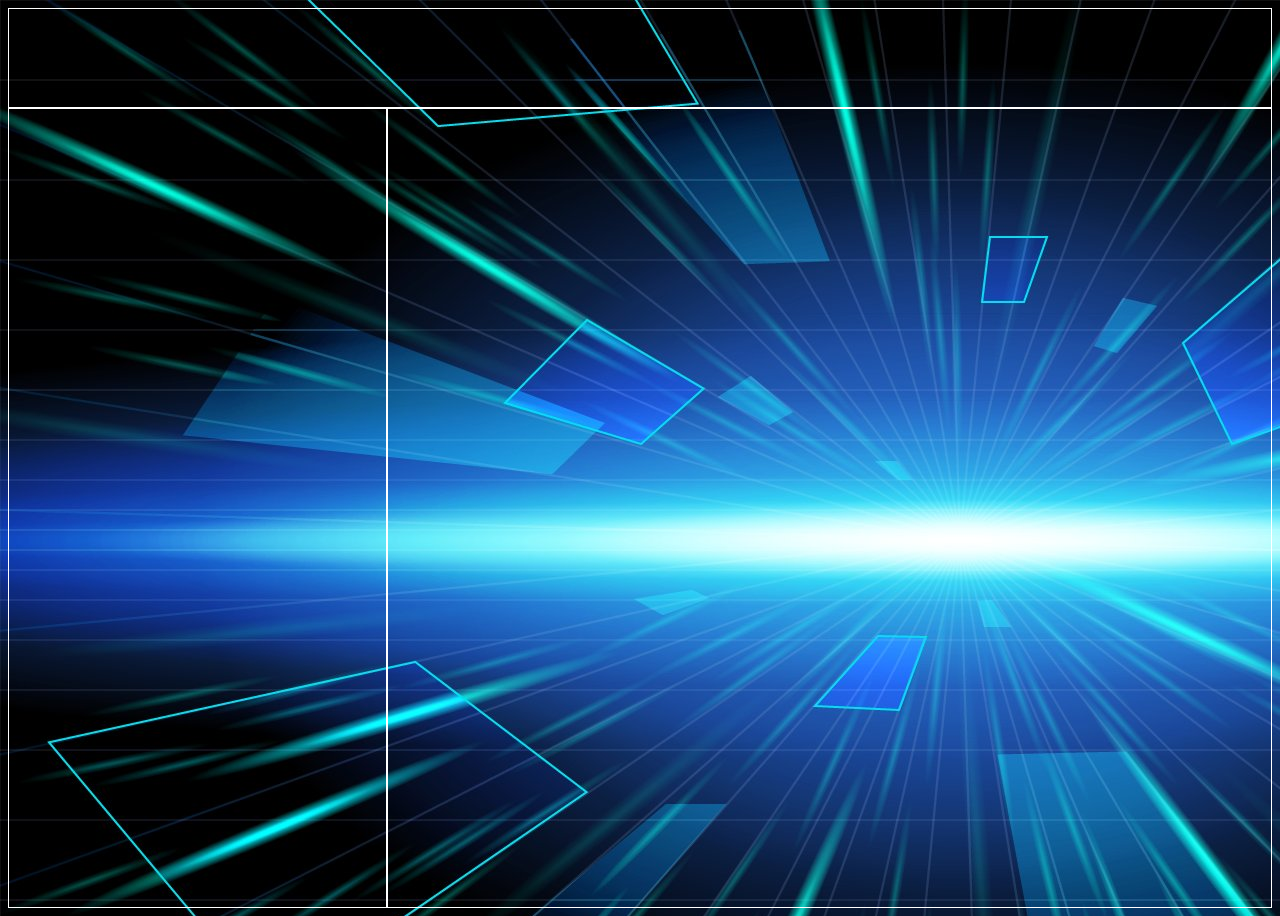
==== deck.html @ 3ae4e7d3 "Refatoração estrutural e estilização do layout" ====
<!DOCTYPE html>
<html lang="pt-br">
<head>
    <meta charset="UTF-8">
    <meta name="viewport" content="width=device-width, initial-scale=1.0">
    <title>Yu-gi-oh!</title>
    <link rel="stylesheet" href="styleDeck/deckBody.css">
</head>
    <body class="body-deck">
        <nav class="container-nav">

        </nav>

        <aside class="container-aside">

        </aside>

        <main class="container-main">
            <div class="container-deck">

            </div>

            <div class="container-extradeck">

            </div>    
        </main>
    </body>
</html>
---- styleDeck/deckBody.css ----
:root{
    --font: "Roboto";
    --cor-fundo: #111111;
    --cor-container: rgba(0,0,0 , .6);
    --cor-container-2: #1E3E62;
    --cor-hover:#FF6500;
    --cor-letras: #fff;
}

.body-deck{
    display: grid;
    grid-template-rows:100px calc(100vh - 100px);
    grid-template-columns:30% 70%;
    grid-template-areas: 
    "nav nav"
    "aside main"
    ;

    background-image: url(../img/fundoBack.jpg);
    height: 100vh;
    color: var(--cor-letras);
    font-family: var(--font);
    font-size: 1rem;
    font-weight: 400;
}

.container-nav{
    border: 1px solid var(--cor-letras);
    grid-area: nav;
}

.container-aside{
    grid-area: aside;
    border: 1px solid var(--cor-letras);
}

.container-main{
    grid-area: main;
    border: 1px solid var(--cor-letras);
}
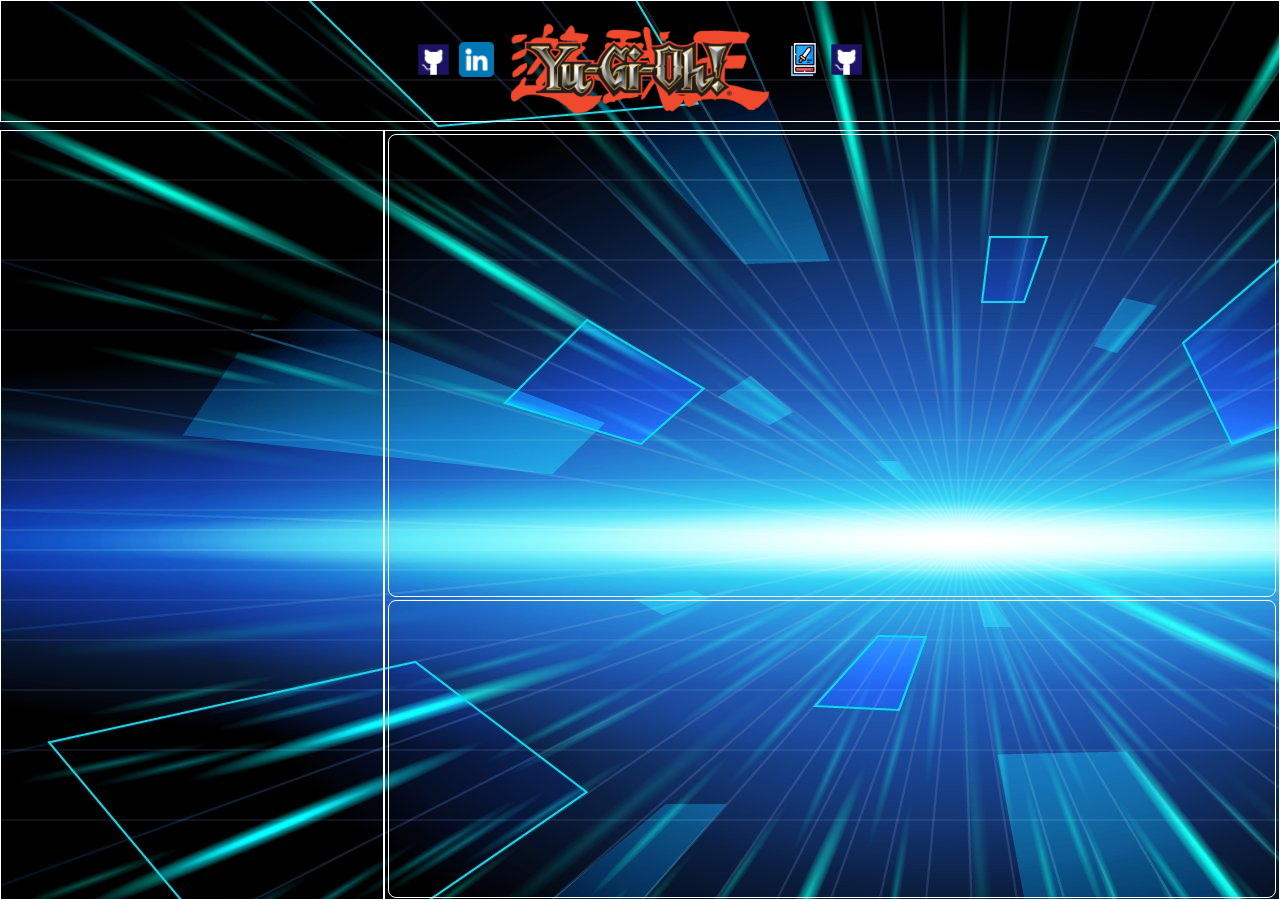
==== commit 81caa59a: "Atualização de layout e funcionalidades no projeto Yu-Gi-Oh!" ====
--- a/deck.html
+++ b/deck.html
@@ -4,19 +4,65 @@
     <meta charset="UTF-8">
     <meta name="viewport" content="width=device-width, initial-scale=1.0">
     <title>Yu-gi-oh!</title>
+    <link rel="stylesheet" href="./style/reset.css">
+    <link rel="stylesheet" href="./style/nav.css">
+    <link rel="stylesheet" href="./style/asideEsquerdo.css">
+    <link rel="stylesheet" href="./style/main.css">
+    <link rel="stylesheet" href="./style/">
     <link rel="stylesheet" href="styleDeck/deckBody.css">
+    <link rel="stylesheet" href="./styleDeck/containerDeck.css">
 </head>
     <body class="body-deck">
         <nav class="container-nav">
-
+            <ul class="ul-links">
+           
+                <li class="links-item">
+                     <a href="https://github.com/joaoviccardoso" class="link">
+                         <img src="./img/github.png" alt="github" class="img-link">
+                     </a>
+                </li>
+     
+                <li class="links-item">
+                     <a href="https://www.linkedin.com/in/jo%C3%A3o-victor-da-silva-cardoso-b66315248/" class="link">
+                         <img src="./img/linkedin.png" alt="linkedin" class="img-link">
+                     </a>
+                </li>
+                
+             </ul>
+     
+             <div>
+                 <a href="index.html" class="link-titulo">
+                     <img src="./img/yugioh logo.png" alt="logo do yugioh" width="260" class="logoDaPagina">
+                 </a>
+             </div>
+     
+             <ul class="ul-links">
+     
+                <li class="links-item">
+                     <a href="deck.html" class="link">
+                         <img src="./img/jogos-de-cartas.png" alt="Seu deck" class="img-link">
+                     </a>
+                </li>
+                
+                <li class="links-item">
+                     <a href="https://github.com/joaoviccardoso" class="link">
+                         <img src="./img/github.png" alt="github" class="img-link">
+                     </a>
+                </li>
+                
+             </ul>
         </nav>
 
-        <aside class="container-aside">
+        <aside class="aside-esquerda">
+            <section class="container-aside-esquerdo">
 
+            </section>
         </aside>
 
         <main class="container-main">
             <div class="container-deck">
+            
+            </div>
 
             </div>
 
@@ -24,5 +70,11 @@
 
             </div>    
         </main>
+       
+        <script src="https://cdn.jsdelivr.net/npm/bootstrap@5.3.3/dist/js/bootstrap.bundle.min.js" integrity="sha384-YvpcrYf0tY3lHB60NNkmXc5s9fDVZLESaAA55NDzOxhy9GkcIdslK1eN7N6jIeHz" crossorigin="anonymous"></script>
+        <script src="./JS/api.js"></script>
+        <script src="./JS/filtrar.js"></script>
+        <script src="./JS/criarElementos.js"></script>
+        <script src="./JS/adicionarCard.js"></script>
     </body>
 </html>--- a/style/nav.css
+++ b/style/nav.css
@@ -0,0 +1,34 @@
+.container-nav{
+    display: flex;
+    justify-content: center;
+    align-items: center;
+    gap: 1rem;
+    height: 120px;
+}
+
+.link-titulo{
+    margin-bottom: 2rem;
+}
+
+.ul-links{
+    display: flex;
+    gap: .5rem;
+    padding: 0;
+}
+
+.texto-link{
+    margin: 0;
+    font-size: 12px;
+}
+
+.img-link{
+    width: 35px;
+}
+
+.link{
+    color: var(--cor-letras);
+    font-size: 1rem;
+    font-weight: 400;
+    font-family: var( --font);
+    text-decoration: none;
+}
--- a/style/asideEsquerdo.css
+++ b/style/asideEsquerdo.css
@@ -0,0 +1,101 @@
+.aside-esquerda{
+    display: flex;
+    align-items: center;
+    justify-content: center;
+}
+
+.container-aside-esquerdo{
+    width: 80%;
+    height: auto;
+    background-color: var(--cor-container);
+    border-radius: 12px;
+}
+
+.container-info-esquerda{
+    display: flex;
+    flex-direction: column;
+    align-items: center;
+    justify-content: center;
+    height: 800px;
+    row-gap: 1rem;
+
+    margin: 1.5rem 1rem;
+}
+
+.container-aside-esquerdo-quadradro{
+    display: flex;
+    flex-direction: column;
+    justify-content: start;
+    align-items: center;
+    gap: 1rem;
+    width: 100%;
+    height: 700px;
+    background-color: var(--cor-container);
+    border-radius: 12px;
+}
+
+.saberMais{
+    text-decoration: none;
+    color: var(--cor-letras);
+}
+
+.texto-asideEsquerto{
+    margin: 0 2rem;
+}
+
+.ul-informacao-item{
+    display: flex;
+    justify-content: space-around;
+    align-items: center;
+    height: 50px;
+    margin-bottom: 3rem;
+
+    background-color: var(--cor-container-2);
+    border-radius: 8px;
+    color: var(--cor-letras);
+}   
+
+.conteiner-descricao-carta{
+    height: 180px;
+    padding: 1rem;
+
+    color: var(--cor-letras);
+    background-color: var(--cor-container-2);
+    border-radius: 8px; 
+    overflow-y: scroll;
+}
+
+.container_infomacao{
+    display: flex;
+    align-items: center;
+}
+
+.informacao{
+    font-size: 1.3rem;
+    font-weight: 500;
+    margin :0 0 0 5px;
+}
+
+.img-icones{
+    width: 25px;
+}
+
+.img-info{
+    width: 300px;
+}
+
+.container-btn-fechar{
+    width: 100%;
+    display: flex;
+    justify-content: space-between;
+    align-items: center;
+}
+
+.btn-fechar-janela{
+    background: none;
+    border: none;
+}
+
+.icone-fechar-janela{
+    width: 50px;
+}--- a/style/main.css
+++ b/style/main.css
@@ -0,0 +1,21 @@
+.container-card{
+    height: calc(100vh - 150px);
+    display: flex;
+    justify-content: space-around;
+    align-items: center;
+    row-gap: 1rem;
+    flex-wrap: wrap;
+
+    margin-top: 1rem;
+    overflow-y: scroll;
+}
+
+.card{
+    width: 180px;
+    cursor: pointer;
+}
+
+.card:active{
+    transform: scale(0.95);
+    border: 2px solid var(--cor-hover); 
+}
--- a/styleDeck/deckBody.css
+++ b/styleDeck/deckBody.css
@@ -9,7 +9,7 @@
 
 .body-deck{
     display: grid;
-    grid-template-rows:100px calc(100vh - 100px);
+    grid-template-rows:130px calc(100vh - 130px);
     grid-template-columns:30% 70%;
     grid-template-areas: 
     "nav nav"
@@ -29,7 +29,7 @@
     grid-area: nav;
 }
 
-.container-aside{
+.aside-esquerda{
     grid-area: aside;
     border: 1px solid var(--cor-letras);
 }
--- a/styleDeck/containerDeck.css
+++ b/styleDeck/containerDeck.css
@@ -0,0 +1,16 @@
+/*parte do container deck*/
+.container-deck{
+    border: 1px solid var(--cor-letras);
+    border-radius: 8px;
+    height: 60%;
+    margin: .2rem;
+}
+
+.container-extradeck{
+    border: 1px solid var(--cor-letras);
+    border-radius: 8px;
+    height: 38.5%;
+    margin: .2rem;
+}
+
+/*parte do container extradeck*/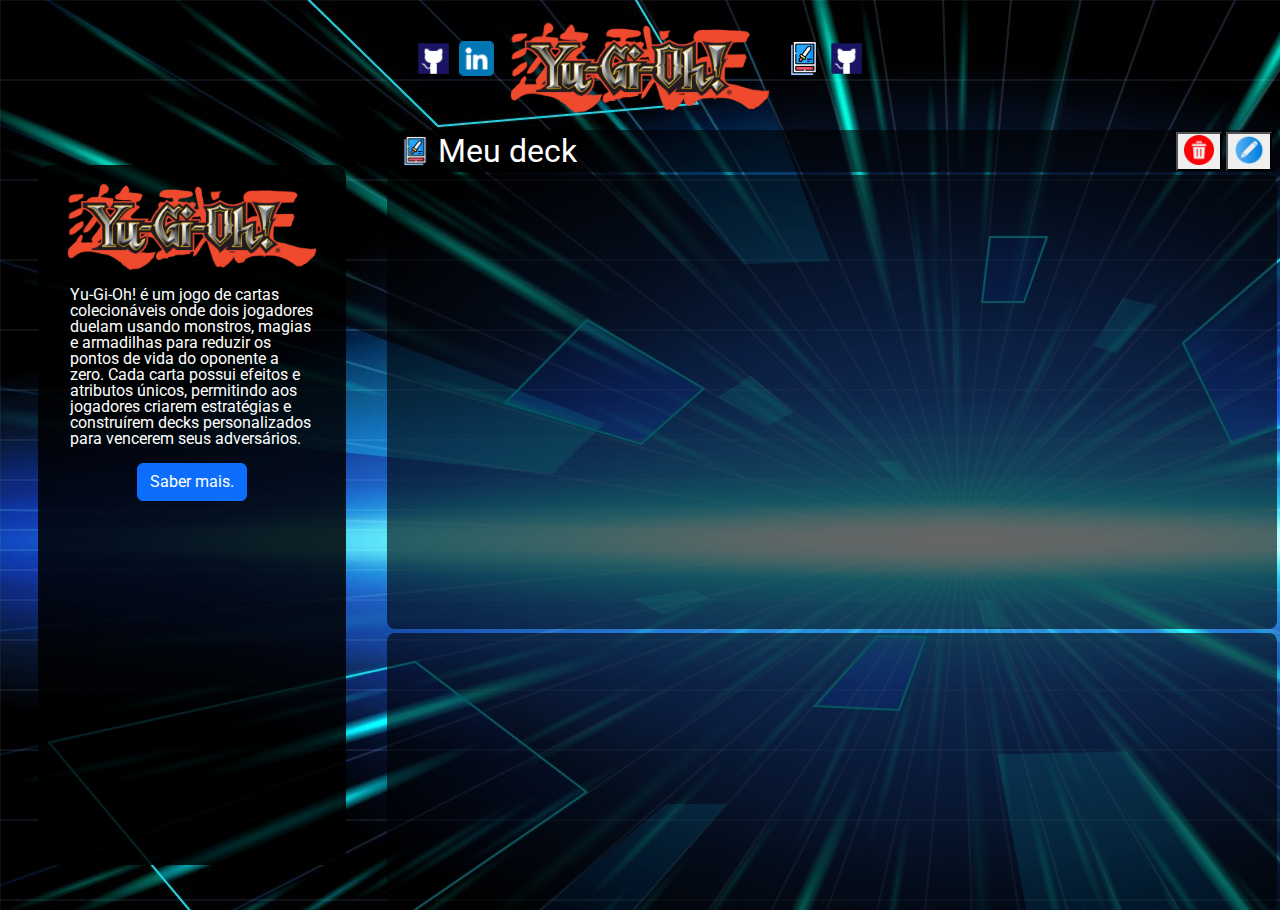
==== commit c426a0f2: "feat: melhorar estrutura do HTML e adicionar funcionalidades ao deck" ====
--- a/deck.html
+++ b/deck.html
@@ -4,11 +4,14 @@
     <meta charset="UTF-8">
     <meta name="viewport" content="width=device-width, initial-scale=1.0">
     <title>Yu-gi-oh!</title>
+    <link rel="preconnect" href="https://fonts.googleapis.com">
+    <link rel="preconnect" href="https://fonts.gstatic.com" crossorigin>
+    <link href="https://fonts.googleapis.com/css2?family=Roboto:ital,wght@0,100;0,300;0,400;0,500;0,700;0,900;1,100;1,300;1,400;1,500;1,700;1,900&display=swap" rel="stylesheet">
+    <link href="https://cdn.jsdelivr.net/npm/bootstrap@5.3.3/dist/css/bootstrap.min.css" rel="stylesheet" integrity="sha384-QWTKZyjpPEjISv5WaRU9OFeRpok6YctnYmDr5pNlyT2bRjXh0JMhjY6hW+ALEwIH" crossorigin="anonymous">
     <link rel="stylesheet" href="./style/reset.css">
     <link rel="stylesheet" href="./style/nav.css">
     <link rel="stylesheet" href="./style/asideEsquerdo.css">
     <link rel="stylesheet" href="./style/main.css">
-    <link rel="stylesheet" href="./style/">
     <link rel="stylesheet" href="styleDeck/deckBody.css">
     <link rel="stylesheet" href="./styleDeck/containerDeck.css">
 </head>
@@ -55,26 +58,44 @@
 
         <aside class="aside-esquerda">
             <section class="container-aside-esquerdo">
-
+                <div class="container-aside-esquerdo-quadradro">
+                    <img src="./img/yugioh logo.png" alt="logo do yugioh" width="250">
+                    <p class="texto-asideEsquerto">Yu-Gi-Oh! é um jogo de cartas colecionáveis onde dois jogadores duelam usando monstros, magias e armadilhas para reduzir os pontos de vida do oponente a zero. Cada carta possui efeitos e atributos únicos, permitindo aos jogadores criarem estratégias e construírem decks personalizados para vencerem seus adversários.</p>
+                    <buton type="button" class="btn btn-primary"><a href="https://www.youtube.com/watch?v=25RrZqi1iWI&ab_channel=BotaTCG" class="saberMais">Saber mais.</a></button>
+                </div>
             </section>
         </aside>
 
         <main class="container-main">
-            <div class="container-deck">
-            
+            <div class="container-nome-deck">
+                <div class="container-nome-deck">
+                    <img src="./img/jogos-de-cartas.png" alt="imagem de um deck" class="img-nome-deck">
+                    <h1 class="nomeDoDeck" id="nomeDoDeck">Meu deck</h1>
+                </div>
+                
+                <div class="container-icones">
+                    <button class="btnExluirDeck" aria-label="excluir deck">
+                        <img src="./img/excluirDeck.png" alt="excluir Deck" class="img-excluir-deck">
+                    </button>
+                    <button class="btnExcluirCard" aria-label="Editar deck">
+                        <img src="./img/caneta.png" alt="editar o deck" class="img-editar-deck">
+                    </button>
+                </div>
             </div>
 
-            </div>
+            <section class="container-deck" aria-labelledby="nomeDoDeck">
+            
+            </section>
 
-            <div class="container-extradeck">
+            <section class="container-extradeck">
 
-            </div>    
+            </section>    
         </main>
        
         <script src="https://cdn.jsdelivr.net/npm/bootstrap@5.3.3/dist/js/bootstrap.bundle.min.js" integrity="sha384-YvpcrYf0tY3lHB60NNkmXc5s9fDVZLESaAA55NDzOxhy9GkcIdslK1eN7N6jIeHz" crossorigin="anonymous"></script>
+        <script src="./JS/criarElementos.js"></script>
+        <script src="./JS/adicionarCard.js"></script>
         <script src="./JS/api.js"></script>
         <script src="./JS/filtrar.js"></script>
-        <script src="./JS/criarElementos.js"></script>
-        <script src="./JS/adicionarCard.js"></script>
     </body>
 </html>--- a/styleDeck/deckBody.css
+++ b/styleDeck/deckBody.css
@@ -25,16 +25,13 @@
 }
 
 .container-nav{
-    border: 1px solid var(--cor-letras);
     grid-area: nav;
 }
 
 .aside-esquerda{
     grid-area: aside;
-    border: 1px solid var(--cor-letras);
 }
 
 .container-main{
     grid-area: main;
-    border: 1px solid var(--cor-letras);
 }--- a/styleDeck/containerDeck.css
+++ b/styleDeck/containerDeck.css
@@ -1,16 +1,68 @@
 /*parte do container deck*/
 .container-deck{
-    border: 1px solid var(--cor-letras);
+    display: flex;
+    align-items: center;
+    justify-content: center;
+    flex-wrap: wrap;
+    gap: .5rem;
+    overflow-x: hidden;
     border-radius: 8px;
-    height: 60%;
+    height: 59%;
     margin: .2rem;
+    background-color: var(--cor-container);
 }
 
+
+
 .container-extradeck{
-    border: 1px solid var(--cor-letras);
+    display: flex;
+    align-items: center;
+    justify-content: center;
+    flex-wrap: wrap;
+    gap: .5rem;
+    overflow-x: hidden;
     border-radius: 8px;
-    height: 38.5%;
+    height: 36%;
     margin: .2rem;
+    background-color: var(--cor-container);
+}
+
+/*configura o container do nome do deck*/
+.container-nome-deck{
+    display: flex;
+    align-items: center;
+    justify-content: space-between;
+    height: 42px;
+    border-radius: 8px;
+    background-color: var(--cor-container);
+}
+
+.container-icones{
+    gap: .5rem;
+    margin-right:.5rem ;
+}
+
+.container-nome-deck{
+    display: flex;
+    gap: .5rem;
+    margin-left:.5rem;
+
+}
+
+.img-nome-deck, .img-excluir-deck, .img-editar-deck{
+    width: 30px;
+    height: 30px;
+}
+
+.nomeDoDeck{
+    color: var(--cor-letras);
+    font-family: var(--font);
+    font-size: 2rem     ;
+    font-weight: 400;
+}
+
+.card{
+    width: 110px;
 }
 
 /*parte do container extradeck*/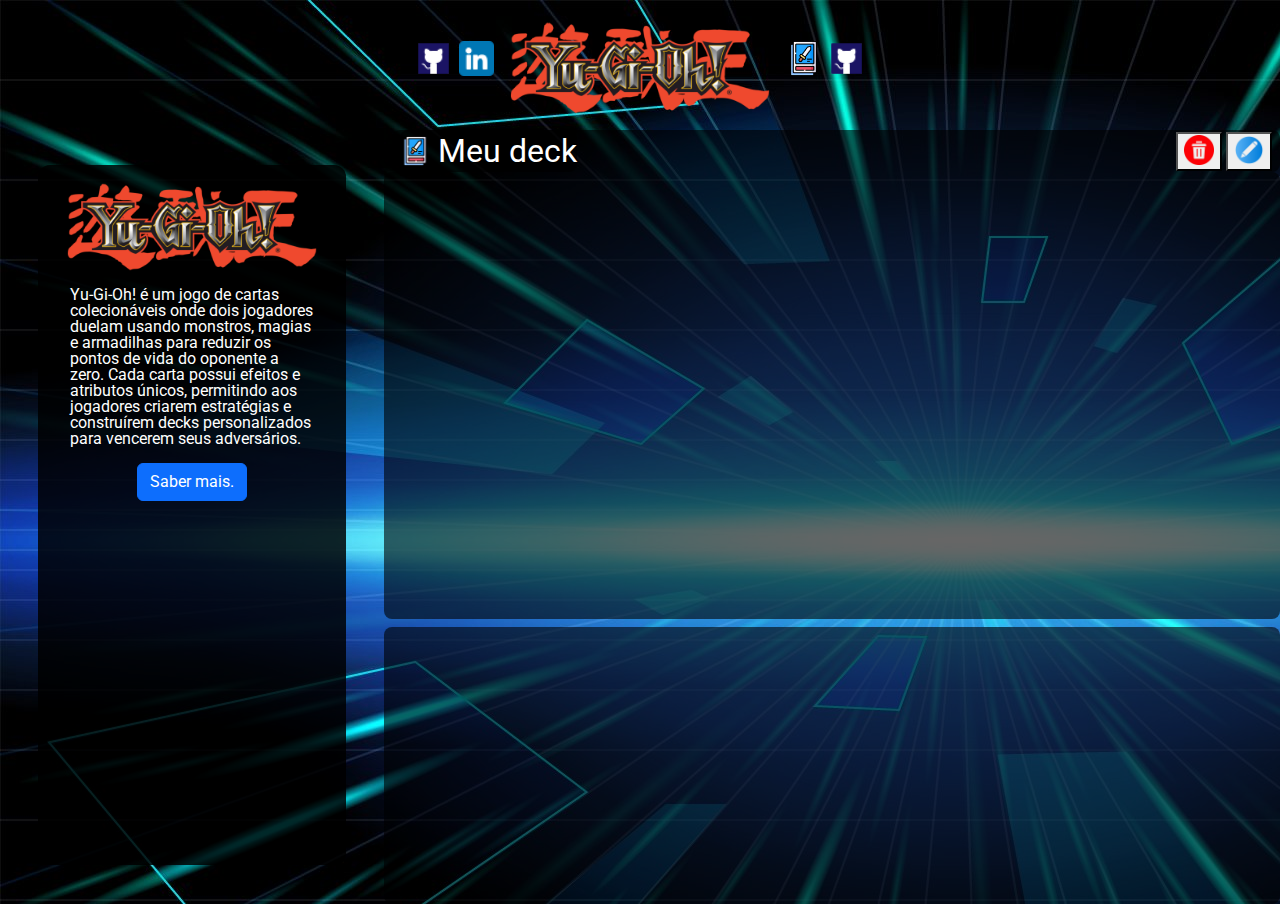
==== commit 6e42a157: "feat: adicionar funcionalidade de exclusão de cartas do deck pelo editor" ====
--- a/deck.html
+++ b/deck.html
@@ -14,9 +14,10 @@
     <link rel="stylesheet" href="./style/main.css">
     <link rel="stylesheet" href="styleDeck/deckBody.css">
     <link rel="stylesheet" href="./styleDeck/containerDeck.css">
+    <link rel="stylesheet" href="./styleDeck/editarDeck.css">
 </head>
     <body class="body-deck">
-        <nav class="container-nav">
+          <nav class="container-nav">
             <ul class="ul-links">
            
                 <li class="links-item">
@@ -96,6 +97,5 @@
         <script src="./JS/criarElementos.js"></script>
         <script src="./JS/adicionarCard.js"></script>
         <script src="./JS/api.js"></script>
-        <script src="./JS/filtrar.js"></script>
     </body>
 </html>--- a/style/main.css
+++ b/style/main.css
@@ -1,5 +1,5 @@
 .container-card{
-    height: calc(100vh - 150px);
+    height: calc(100vh - 170px);
     display: flex;
     justify-content: space-around;
     align-items: center;
@@ -10,6 +10,7 @@
     overflow-y: scroll;
 }
 
+
 .card{
     width: 180px;
     cursor: pointer;
--- a/styleDeck/containerDeck.css
+++ b/styleDeck/containerDeck.css
@@ -7,12 +7,9 @@
     gap: .5rem;
     overflow-x: hidden;
     border-radius: 8px;
-    height: 59%;
-    margin: .2rem;
+    height: 58%;
     background-color: var(--cor-container);
 }
-
-
 
 .container-extradeck{
     display: flex;
@@ -23,7 +20,7 @@
     overflow-x: hidden;
     border-radius: 8px;
     height: 36%;
-    margin: .2rem;
+    margin-top: .5rem;
     background-color: var(--cor-container);
 }
 
--- a/styleDeck/editarDeck.css
+++ b/styleDeck/editarDeck.css
@@ -0,0 +1,25 @@
+.containerEditorDeck{
+    width: 460px;
+    height: 400px;
+    background-color: rgba(0,0,0 , .7);;
+    overflow-x: hidden;
+}
+
+.containerCard{
+    display: flex;
+    justify-content: space-between;
+    margin-top: .8rem;
+    background-color: #1E3E62;
+}
+
+.imgEditar{
+    width: 100px;
+}
+
+.imgDoBtnExcluir{
+    width: 40px;
+}
+
+.btnExcluir{
+    height: 55px;
+}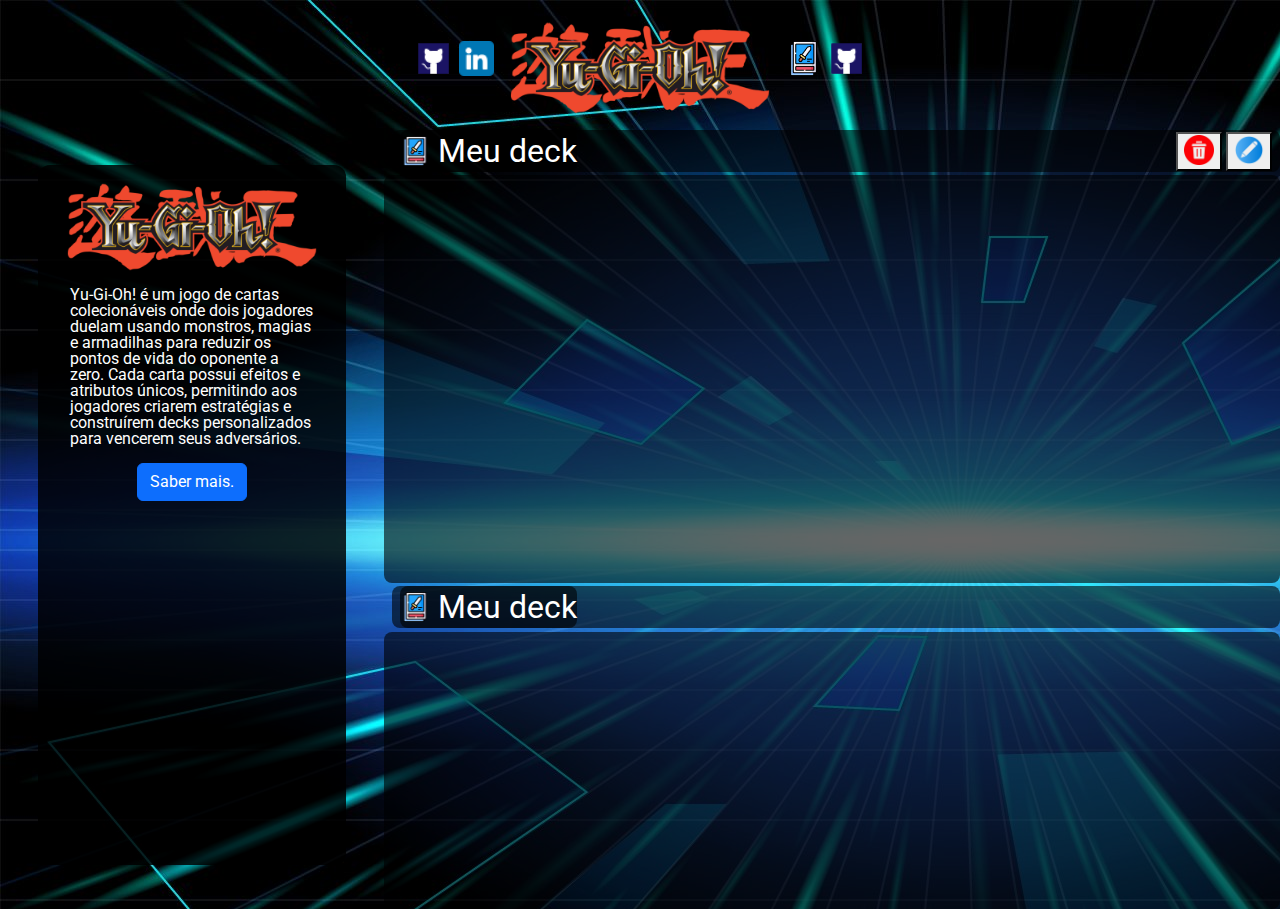
==== commit f5d6ead4: "adionado no html a div para adionar nome para o extra deck" ====
--- a/deck.html
+++ b/deck.html
@@ -88,6 +88,13 @@
             
             </section>
 
+            <div class="container-nome-deck">
+                <div class="container-nome-deck">
+                    <img src="./img/jogos-de-cartas.png" alt="imagem de um deck" class="img-nome-deck">
+                    <h1 class="nomeDoDeck" id="nomeDoDeck">Meu deck</h1>
+                </div>
+            </div>
+
             <section class="container-extradeck">
 
             </section>    
--- a/styleDeck/containerDeck.css
+++ b/styleDeck/containerDeck.css
@@ -7,7 +7,8 @@
     gap: .5rem;
     overflow-x: hidden;
     border-radius: 8px;
-    height: 58%;
+    height: 53%;
+    margin: .2rem 0 .2rem 0;
     background-color: var(--cor-container);
 }
 
@@ -20,7 +21,7 @@
     overflow-x: hidden;
     border-radius: 8px;
     height: 36%;
-    margin-top: .5rem;
+    margin: .2rem 0 .2rem 0;
     background-color: var(--cor-container);
 }
 
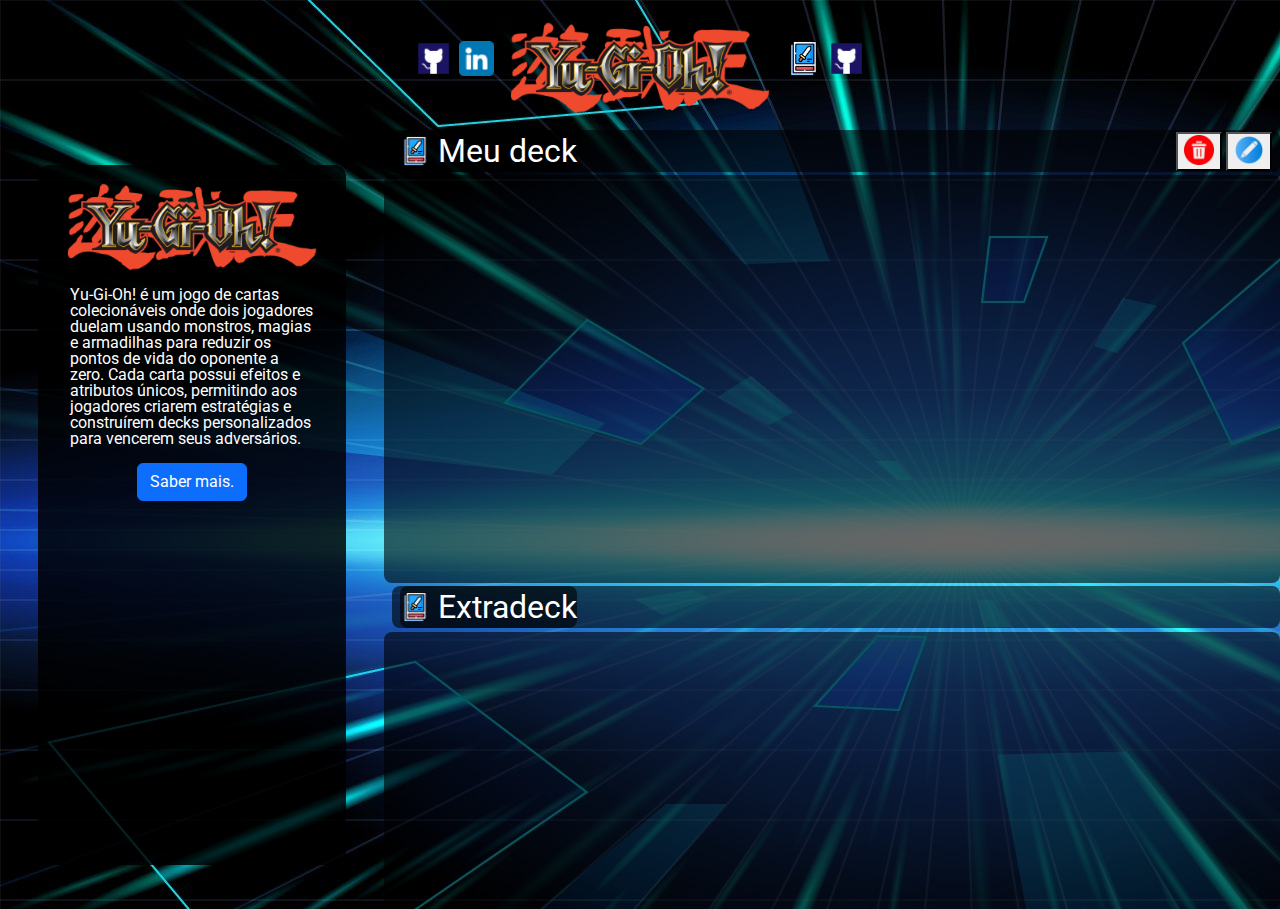
==== commit 89a40f53: ""Atualiza o layout do deck e extradeck com novos estilos e responsividade" ====
--- a/deck.html
+++ b/deck.html
@@ -15,9 +15,10 @@
     <link rel="stylesheet" href="styleDeck/deckBody.css">
     <link rel="stylesheet" href="./styleDeck/containerDeck.css">
     <link rel="stylesheet" href="./styleDeck/editarDeck.css">
+    <link rel="stylesheet" href="./styleDeck/responsivoDeckCelular250x700.css">
 </head>
     <body class="body-deck">
-          <nav class="container-nav">
+        <nav class="container-nav">
             <ul class="ul-links">
            
                 <li class="links-item">
@@ -47,12 +48,12 @@
                          <img src="./img/jogos-de-cartas.png" alt="Seu deck" class="img-link">
                      </a>
                 </li>
-                
+
                 <li class="links-item">
-                     <a href="https://github.com/joaoviccardoso" class="link">
-                         <img src="./img/github.png" alt="github" class="img-link">
-                     </a>
-                </li>
+                    <a href="https://github.com/joaoviccardoso" class="link">
+                        <img src="./img/github.png" alt="github" class="img-link">
+                    </a>
+               </li>
                 
              </ul>
         </nav>
@@ -79,8 +80,8 @@
                         <img src="./img/excluirDeck.png" alt="excluir Deck" class="img-excluir-deck">
                     </button>
                     <button class="btnExcluirCard" aria-label="Editar deck">
-                        <img src="./img/caneta.png" alt="editar o deck" class="img-editar-deck">
-                    </button>
+                       <img src="./img/caneta.png" alt="editar o deck" class="img-editar-deck">
+                   </button>
                 </div>
             </div>
 
@@ -88,10 +89,10 @@
             
             </section>
 
-            <div class="container-nome-deck">
+            <div class="container-nome-deck extraDeckNome">
                 <div class="container-nome-deck">
                     <img src="./img/jogos-de-cartas.png" alt="imagem de um deck" class="img-nome-deck">
-                    <h1 class="nomeDoDeck" id="nomeDoDeck">Meu deck</h1>
+                    <h1 class="nomeDoDeck" id="nomeDoDeck">Extradeck</h1>
                 </div>
             </div>
 
@@ -102,7 +103,7 @@
        
         <script src="https://cdn.jsdelivr.net/npm/bootstrap@5.3.3/dist/js/bootstrap.bundle.min.js" integrity="sha384-YvpcrYf0tY3lHB60NNkmXc5s9fDVZLESaAA55NDzOxhy9GkcIdslK1eN7N6jIeHz" crossorigin="anonymous"></script>
         <script src="./JS/criarElementos.js"></script>
-        <script src="./JS/adicionarCard.js"></script>
+        <script type="module" src="./JSDeck/adicionarCard.js"></script>
         <script src="./JS/api.js"></script>
     </body>
 </html>--- a/styleDeck/containerDeck.css
+++ b/styleDeck/containerDeck.css
@@ -60,7 +60,7 @@
 }
 
 .card{
-    width: 110px;
+    width: 140px;
 }
 
 /*parte do container extradeck*/--- a/styleDeck/editarDeck.css
+++ b/styleDeck/editarDeck.css
@@ -1,6 +1,6 @@
 .containerEditorDeck{
     width: 460px;
-    height: 400px;
+    height: 500px;
     background-color: rgba(0,0,0 , .7);;
     overflow-x: hidden;
 }
@@ -8,18 +8,44 @@
 .containerCard{
     display: flex;
     justify-content: space-between;
+    align-items: center;
     margin-top: .8rem;
     background-color: #1E3E62;
+    border-radius: 12px;
+}
+
+.containerCardInfo{
+    margin: .5rem;
+}
+
+.containerCardAtkDef{
+    display: flex;
+    flex-wrap: wrap;
+    gap: .5rem;
+    margin: 0 1rem;
+}
+
+.containerDesc{
+    border:1px solid #FFF;
+    height: 90px;
+    overflow-x:hidden;
 }
 
 .imgEditar{
-    width: 100px;
+    width: 120px;
+}
+
+.nomeCardEditar{
+    font-size: 1.2rem;
+    margin-bottom: .5rem;
 }
 
 .imgDoBtnExcluir{
-    width: 40px;
+    width: 50px;
 }
 
 .btnExcluir{
-    height: 55px;
+    height: 40px;
+    border: none;
+    background-color: #1E3E62;
 }--- a/styleDeck/responsivoDeckCelular250x700.css
+++ b/styleDeck/responsivoDeckCelular250x700.css
@@ -0,0 +1,104 @@
+@media (min-width: 250px) and (max-width: 700px){
+    .body-deck{
+        display: grid;
+        grid-template-rows:10% 90%;
+        grid-template-columns:100vw;
+        grid-template-areas: 
+        "cabecalho"
+        "deck"
+        ;
+        height: 100vh;
+        background-repeat: no-repeat;
+        align-items: center;
+        justify-content: center;
+    }
+
+    .container-nav{
+        grid-area: cabecalho;
+    }
+
+    .logoDaPagina{
+        width: 150px;
+    }
+
+    .container-main{
+        grid-area: deck;
+        display: grid;
+        grid-template-rows:10% 50% 40%;
+        grid-template-columns:95%;
+        grid-template-areas: 
+        "nomeDeck"
+        "deck"
+        "extraDeck"
+        ;
+        height: 90vh;
+        background-repeat: no-repeat;
+        align-items: center;
+        justify-content: center;
+    }
+
+    .container-nome-deck{
+        grid-area: nomeDeck;
+    }
+
+    .container-deck{
+        grid-area: deck;
+        height: 390px;
+    }
+
+    .container-extradeck{
+        grid-area: extraDeck;
+        height: 280px;
+    }
+
+    .card{
+        width: 100px;
+    }
+
+    .extraDeckNome{
+        display: none;
+    }
+
+    .aside-esquerda{
+        position: absolute;
+        left: 50%;
+        top: 54%;
+        transform: translate(-50%, -50%);
+        z-index: 2;
+    }
+
+    .containerEditorDeck{
+        position: absolute;
+        left: 50%;
+        top: 54%;
+        transform: translate(-50%, -50%);
+        width: 120%;
+    }
+
+    .container-aside-esquerdo{
+        width: 300px;
+    }
+
+    .img-info{
+        width: 270px;
+    }
+
+    .container-aside-esquerdo-quadradro{
+        display: none; 
+    }
+}
+
+@media (min-width: 250px) and (max-width: 380px){
+    .container-deck{
+        height: 280px;
+    } 
+
+    .container-extradeck{
+        grid-area: extraDeck;
+        height: 220px;
+    }
+
+    .img-info{
+        width: 200px;
+    }
+}
